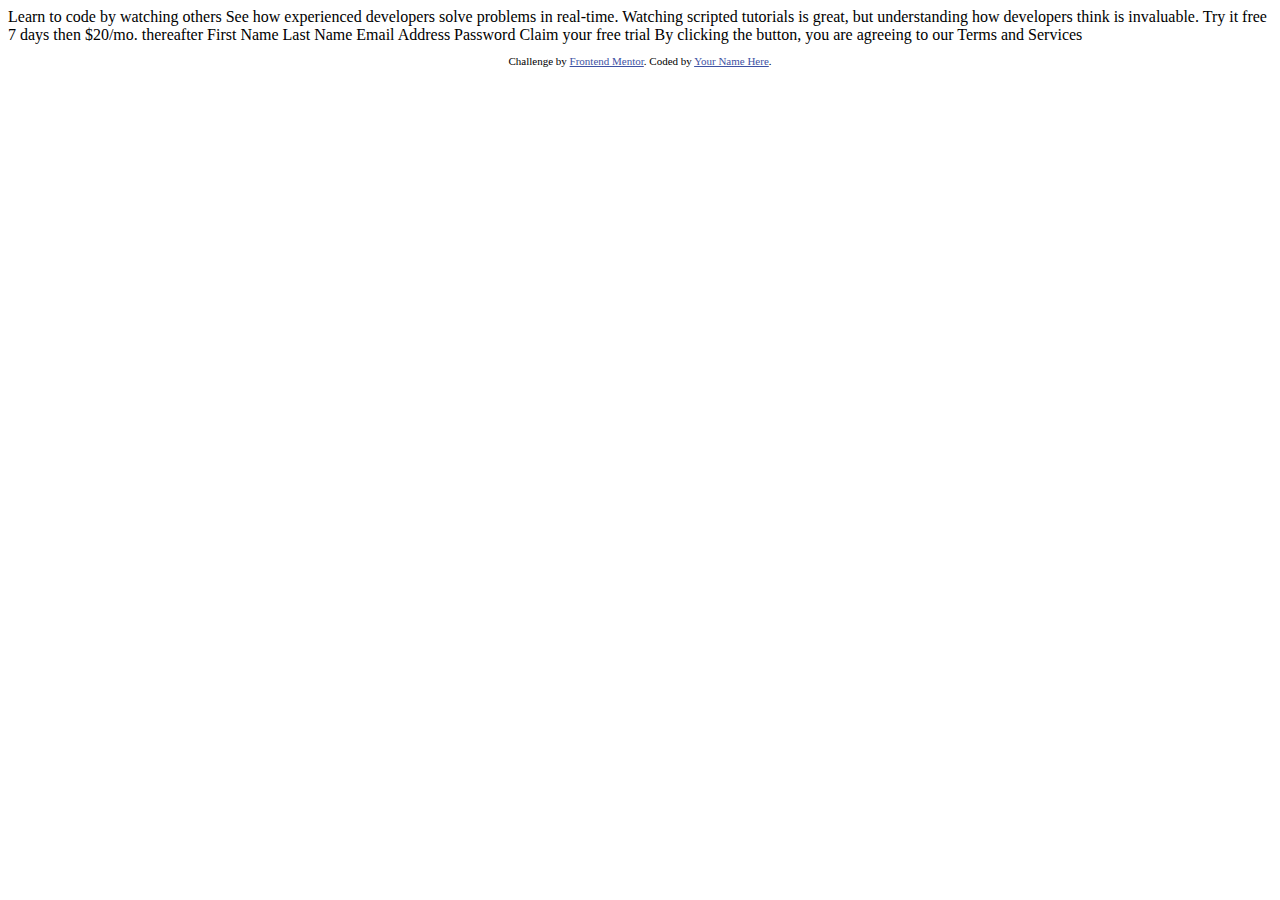
==== index.html @ 19cbcdd1 "dia1" ====
<!DOCTYPE html>
<html lang="en">
<head>
  <meta charset="UTF-8">
  <meta name="viewport" content="width=device-width, initial-scale=1.0"> <!-- displays site properly based on user's device -->

  <link rel="icon" type="image/png" sizes="32x32" href="./images/favicon-32x32.png">
  
  <title>Frontend Mentor | Intro component with sign up form</title>

  <!-- Feel free to remove these styles or customise in your own stylesheet 👍 -->
  <style>
    .attribution { font-size: 11px; text-align: center; }
    .attribution a { color: hsl(228, 45%, 44%); }
  </style>
</head>
<body>

  Learn to code by watching others

  See how experienced developers solve problems in real-time. Watching scripted tutorials is great, 
  but understanding how developers think is invaluable. 

  Try it free 7 days then $20/mo. thereafter

  First Name 
  Last Name 
  Email Address
  Password

  Claim your free trial 

  By clicking the button, you are agreeing to our Terms and Services
  
  <footer>
    <p class="attribution">
      Challenge by <a href="https://www.frontendmentor.io?ref=challenge" target="_blank">Frontend Mentor</a>. 
      Coded by <a href="#">Your Name Here</a>.
    </p>
  </footer>
</body>
</html>
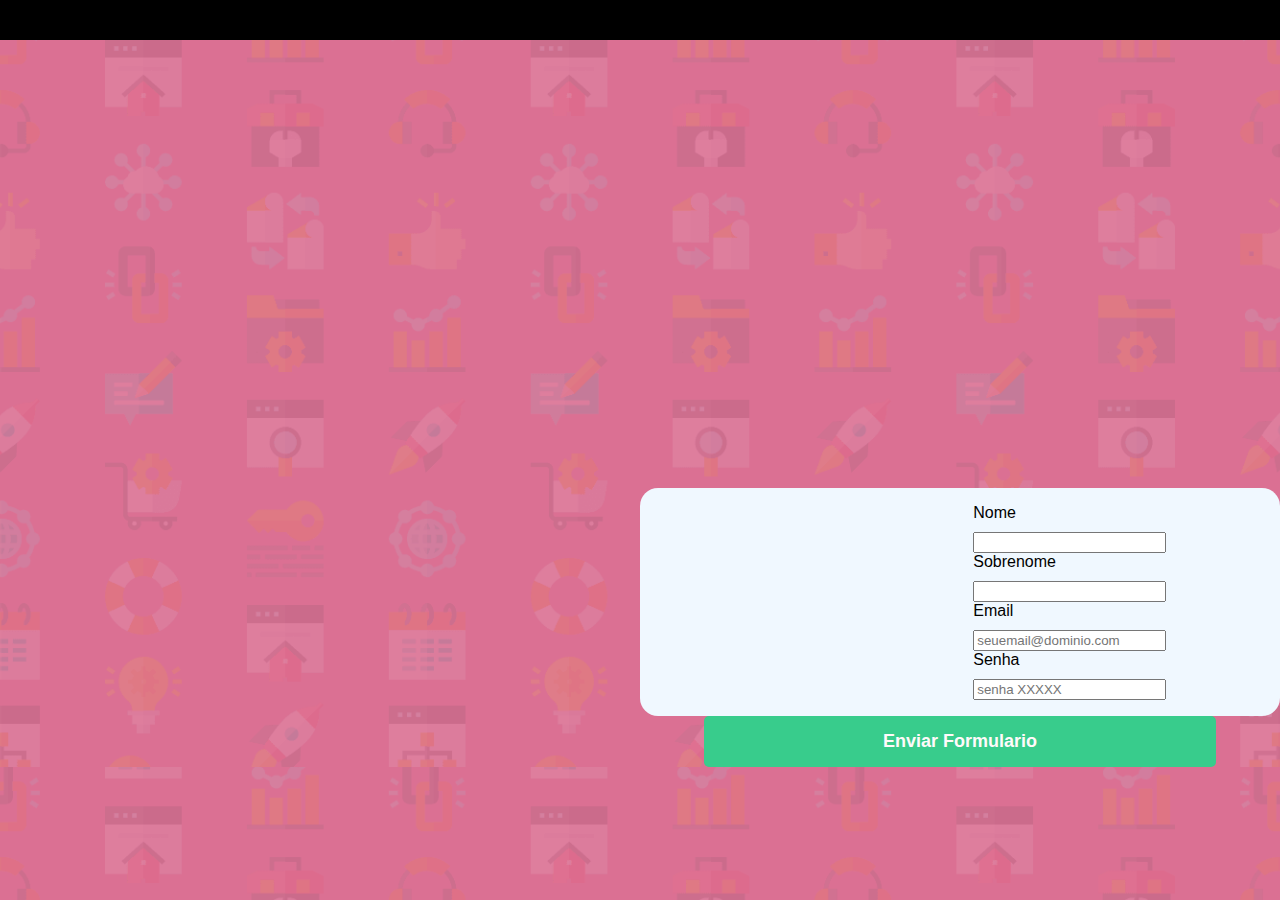
==== commit 5f4ada66: "dia 02" ====
--- a/index.html
+++ b/index.html
@@ -3,8 +3,10 @@
 <head>
   <meta charset="UTF-8">
   <meta name="viewport" content="width=device-width, initial-scale=1.0"> <!-- displays site properly based on user's device -->
-
+  <link rel="stylesheet" href="reset.css">
+  <link href="https: //fonts.googleapis.com/css2? família= Poppins:wght@400;500;600;700 & display=swap" rel="stylesheet"/>
   <link rel="icon" type="image/png" sizes="32x32" href="./images/favicon-32x32.png">
+  <link rel="stylesheet" href="style.css">
   
   <title>Frontend Mentor | Intro component with sign up form</title>
 
@@ -15,28 +17,107 @@
   </style>
 </head>
 <body>
+    <header>
+        <section>
+        <body background class="body_background" src="./images/bg-intro-desktop.png">
+        </section>
+           
+      <div class="caixa">
+         <!-- <h1><img src="logowill.png" alt="Logo da Will Barbearia"></h1>-->
 
-  Learn to code by watching others
+          <!--<nav>
+              <ul>
+                  <li><a href="index.html">Home</a></li>
+                  <li><a href="Produtos.html">Produtos</a></li>
+                  <li><a href="contato">Contato </a></li>
+              </ul>
+          </nav>  -->
+      </div>         
+  </header>
 
-  See how experienced developers solve problems in real-time. Watching scripted tutorials is great, 
-  but understanding how developers think is invaluable. 
+      <main>
+          <form class="bgform"> <section class="bg"></section>
+            <section>           
 
-  Try it free 7 days then $20/mo. thereafter
+              <label for="nome">Nome</label>
+              <input type="text" id="nome" class="input-padrao" required>
 
-  First Name 
-  Last Name 
-  Email Address
-  Password
+              <label for="sobrenome">Sobrenome</label>
+              <input type="text" id="sobrenome" class="input-padrao" required>
+              
+              <label for="email">Email</label>
+              <input type="email" id="email" class="input-padrao" required placeholder="seuemail@dominio.com">
 
-  Claim your free trial 
+              <label for="senha">Senha</label>
+              <input type="senha" id="senha" class="input-padrao" required placeholder="senha XXXXX">
+            </section>
+            </form>
+            
 
-  By clicking the button, you are agreeing to our Terms and Services
-  
-  <footer>
-    <p class="attribution">
-      Challenge by <a href="https://www.frontendmentor.io?ref=challenge" target="_blank">Frontend Mentor</a>. 
-      Coded by <a href="#">Your Name Here</a>.
-    </p>
-  </footer>
+             <!-- <label for="telefone">Telefone</label>
+              <input type="tel" id="telefone" class="input-padrao" required placeholder="(xx) xxxxx-xxxx">
+              
+              <label for="mensagem">Mensagem</label>
+              <textarea cols="80" rows="10" id="mensagem" class="input-padrao"></textarea> -->   
+
+                 <!-- <fieldset>
+                      <legend>Como prefere nosso contato?</p>    
+                      <label  for="radio-email"><input type="radio" name="contato" value="email" id="radio-email">Email</label>
+                      
+
+                      <label for="radio-telefone"><input type="radio" name="contato" value="telefone" id="radio-telefone">Telefone</label>
+                      
+
+                      <label for="radio-whatsapp"><input type="radio" name="contato" value="whatsapp" id="radio-whatsapp" checked>WhatsApp</label>                        
+                  </fieldset>  
+
+                  <fieldset>
+                      <legend>Qual horário prefere ser atendido?</p>
+                      <select>
+                          <option>Manhã</option>
+                          <option>Tarde</option>
+                          <option>Noite</option>
+                      </select>
+                  </fieldset>
+              
+              <label class="checkbox"><input type="checkbox" checked>Gostaria de receber nossas novidades por email?</label>  -->
+
+              <input type="submit" value="Enviar Formulario" class="enviar">
+
+          </form>
+
+     <!-- <form>
+          <table>
+                  <thead>
+                      <tr>
+                          <th>Dia</th>
+                          <th>Horario</th>
+                      </tr> 
+                  </thead>                
+                  <tbody>
+                      <tr>
+                          <td>Segunda</td>
+                          <td>08h ~ 20h</td>
+                      </tr>
+                      <tr>
+                          <td>Quarta</td>
+                          <td>08h ~ 20h</td>
+                      </tr>
+                      <tr>
+                          <td>Sexta</td>
+                          <td>08h ~ 20h</td>
+                      </tr>   
+                  </tbody>                
+          </table>
+      </form> -->
+          
+      </main>
+
+         <!-- <footer>
+              <img src="logowillcinza.jpg" alt="Logo da Will Barbearia">
+              <p class="copyright"> &copy; Copyright Will Barbearia 2022</p>
+      
+          </footer>-->
+
 </body>
 </html>--- a/style.css
+++ b/style.css
@@ -0,0 +1,67 @@
+body{
+    font-family: 'Poppins', sans-serif;
+    font-size: 16px;
+    margin: 0px;
+    padding: 0px;
+}
+header{
+    background: #000000;
+    padding: 20px 0
+}
+.caixa{
+    position: relative;
+    width: 940px;
+    margin: 0 auto;    
+}
+
+form label, form legend{
+    display: flex;
+    position: relative;
+    font-size: 16px;
+    margin: 0 0 10px;
+    
+}
+
+form{
+    padding: 1rem;
+    background-color: aliceblue;
+    border-radius: 18px;
+    margin-left: 50%;
+    display: block;
+    margin-top: 35%;
+}
+
+.enviar{
+    width: 40%;
+    padding: 15px 0;
+    background:/* Green */hsl(154, 59%, 51%);
+    color: rgb(255, 250, 250);
+    font-weight: bold;
+    font-size: 18px;
+    border: none;
+    border-radius: 5px;
+    transition: 1s all; 
+    cursor: pointer;
+    margin-left: 55%;
+}
+.enviar:hover{
+    background: Green;
+    transform: scale(1.1);
+    color: black;
+}
+.body_background {
+    background: url('./images/bg-intro-desktop.png') repeat center / cover;
+    background-color: palevioletred;
+}
+
+.input-padrao {
+    display: block;
+        width: 100%;
+}
+.bgform{
+    display: flex;
+    justify-content: space-around;
+}
+.bg{
+    color: #000000;
+}
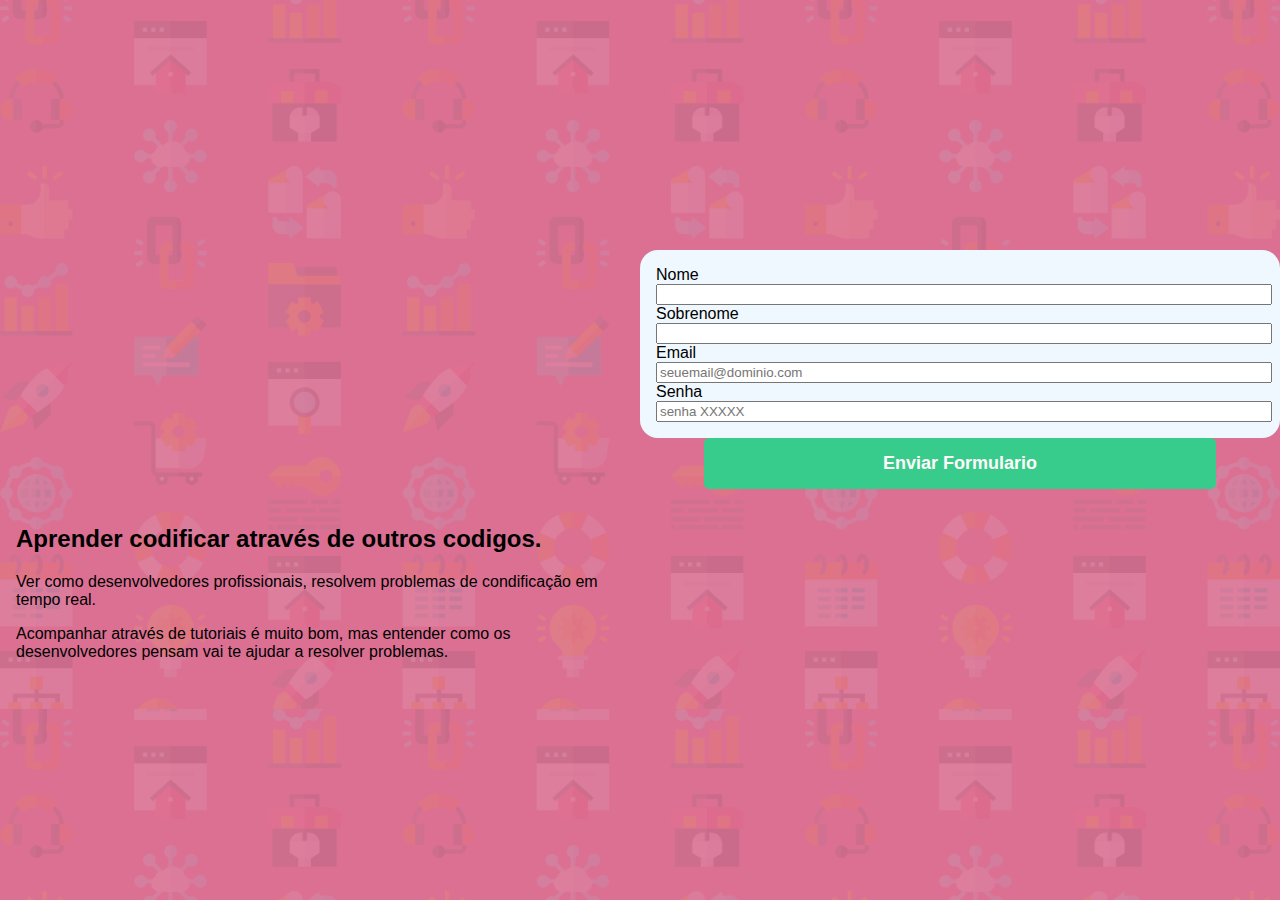
==== commit 8c32956a: "dia03" ====
--- a/index.html
+++ b/index.html
@@ -21,24 +21,16 @@
         <section>
         <body background class="body_background" src="./images/bg-intro-desktop.png">
         </section>
-           
-      <div class="caixa">
-         <!-- <h1><img src="logowill.png" alt="Logo da Will Barbearia"></h1>-->
-
-          <!--<nav>
-              <ul>
-                  <li><a href="index.html">Home</a></li>
-                  <li><a href="Produtos.html">Produtos</a></li>
-                  <li><a href="contato">Contato </a></li>
-              </ul>
-          </nav>  -->
-      </div>         
-  </header>
+                  
+      </header>
 
       <main>
+
+        
           <form class="bgform"> <section class="bg"></section>
-            <section>           
-
+           
+            <div>
+                    
               <label for="nome">Nome</label>
               <input type="text" id="nome" class="input-padrao" required>
 
@@ -50,68 +42,19 @@
 
               <label for="senha">Senha</label>
               <input type="senha" id="senha" class="input-padrao" required placeholder="senha XXXXX">
-            </section>
+            </div>
             </form>
             
-
-             <!-- <label for="telefone">Telefone</label>
-              <input type="tel" id="telefone" class="input-padrao" required placeholder="(xx) xxxxx-xxxx">
-              
-              <label for="mensagem">Mensagem</label>
-              <textarea cols="80" rows="10" id="mensagem" class="input-padrao"></textarea> -->   
-
-                 <!-- <fieldset>
-                      <legend>Como prefere nosso contato?</p>    
-                      <label  for="radio-email"><input type="radio" name="contato" value="email" id="radio-email">Email</label>
-                      
-
-                      <label for="radio-telefone"><input type="radio" name="contato" value="telefone" id="radio-telefone">Telefone</label>
-                      
-
-                      <label for="radio-whatsapp"><input type="radio" name="contato" value="whatsapp" id="radio-whatsapp" checked>WhatsApp</label>                        
-                  </fieldset>  
-
-                  <fieldset>
-                      <legend>Qual horário prefere ser atendido?</p>
-                      <select>
-                          <option>Manhã</option>
-                          <option>Tarde</option>
-                          <option>Noite</option>
-                      </select>
-                  </fieldset>
-              
-              <label class="checkbox"><input type="checkbox" checked>Gostaria de receber nossas novidades por email?</label>  -->
-
-              <input type="submit" value="Enviar Formulario" class="enviar">
+            <input type="submit" value="Enviar Formulario" class="enviar">
+            <section class="sobre">
+                <h2 class="sobre__titulo">Aprender codificar através de outros codigos.</h2>
+                <p class="sobre__descricao">Ver como desenvolvedores profissionais, resolvem problemas de condificação em tempo real.</p>
+                <p class="sobre__descricao">Acompanhar através de tutoriais é muito bom, mas entender como os desenvolvedores pensam vai te ajudar a resolver problemas.</p>
+            </section> 
 
           </form>
 
-     <!-- <form>
-          <table>
-                  <thead>
-                      <tr>
-                          <th>Dia</th>
-                          <th>Horario</th>
-                      </tr> 
-                  </thead>                
-                  <tbody>
-                      <tr>
-                          <td>Segunda</td>
-                          <td>08h ~ 20h</td>
-                      </tr>
-                      <tr>
-                          <td>Quarta</td>
-                          <td>08h ~ 20h</td>
-                      </tr>
-                      <tr>
-                          <td>Sexta</td>
-                          <td>08h ~ 20h</td>
-                      </tr>   
-                  </tbody>                
-          </table>
-      </form> -->
-          
-      </main>
+           </main>
 
          <!-- <footer>
               <img src="logowillcinza.jpg" alt="Logo da Will Barbearia">
--- a/style.css
+++ b/style.css
@@ -4,21 +4,14 @@
     margin: 0px;
     padding: 0px;
 }
-header{
-    background: #000000;
-    padding: 20px 0
-}
-.caixa{
-    position: relative;
-    width: 940px;
-    margin: 0 auto;    
-}
+
 
 form label, form legend{
     display: flex;
     position: relative;
     font-size: 16px;
-    margin: 0 0 10px;
+    margin: 0 0 0px;
+    
     
 }
 
@@ -27,8 +20,9 @@
     background-color: aliceblue;
     border-radius: 18px;
     margin-left: 50%;
-    display: block;
-    margin-top: 35%;
+    justify-content: right;
+    margin-top: 250px;
+    
 }
 
 .enviar{
@@ -58,10 +52,22 @@
     display: block;
         width: 100%;
 }
-.bgform{
-    display: flex;
+bgform{
+    margin-left: 50%;
+    margin-top: 35%;
+    display: block;
     justify-content: space-around;
 }
-.bg{
-    color: #000000;
+bg{
+    width: 50%;
+    height: 50%;
 }
+
+.sobre{
+    padding: 1rem;
+    border-radius: 18px;
+    margin-right: 50%;
+    display: block;
+    justify-content: left;
+    
+}
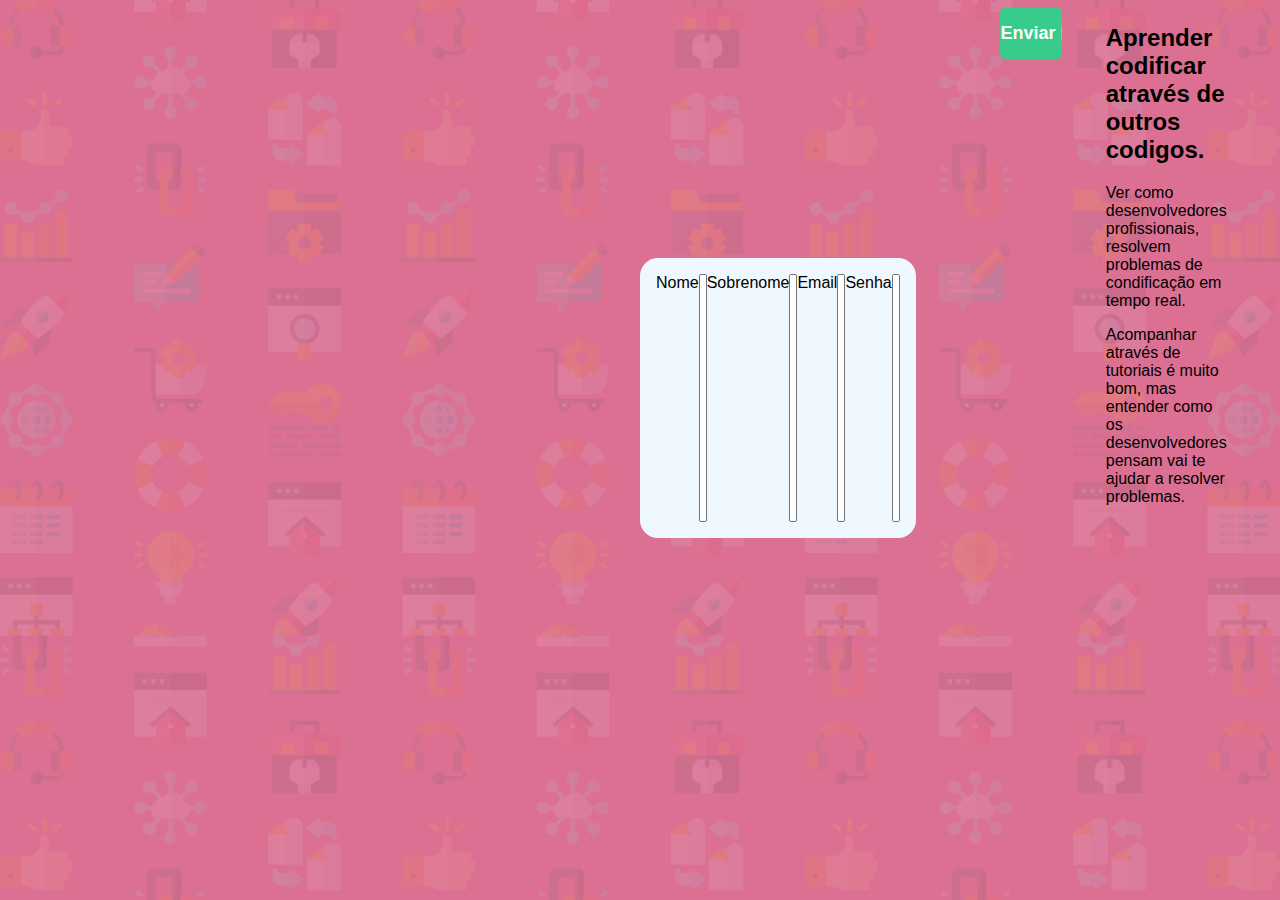
==== commit e65847b9: "dia04&5" ====
--- a/index.html
+++ b/index.html
@@ -17,20 +17,12 @@
   </style>
 </head>
 <body>
-    <header>
-        <section>
-        <body background class="body_background" src="./images/bg-intro-desktop.png">
-        </section>
-                  
-      </header>
+    <section class="corpo">
+      <body background class="body_bg" src="./images/bg-intro-desktop.png"></body>
 
-      <main>
-
-        
-          <form class="bgform"> <section class="bg"></section>
+      <div class="bgform">
            
-            <div>
-                    
+            <div class="linhas">                    
               <label for="nome">Nome</label>
               <input type="text" id="nome" class="input-padrao" required>
 
@@ -41,22 +33,21 @@
               <input type="email" id="email" class="input-padrao" required placeholder="seuemail@dominio.com">
 
               <label for="senha">Senha</label>
-              <input type="senha" id="senha" class="input-padrao" required placeholder="senha XXXXX">
+              <input type="senha" id="senha" class="input-padrao" required placeholder="senha XXXXX">              
+            </div>         
+            <div class="botao">
+            <input type="submit" value="Enviar Formulario" class="enviar">
             </div>
-            </form>
-            
-            <input type="submit" value="Enviar Formulario" class="enviar">
-            <section class="sobre">
+
+            <div class="sobre">
                 <h2 class="sobre__titulo">Aprender codificar através de outros codigos.</h2>
                 <p class="sobre__descricao">Ver como desenvolvedores profissionais, resolvem problemas de condificação em tempo real.</p>
                 <p class="sobre__descricao">Acompanhar através de tutoriais é muito bom, mas entender como os desenvolvedores pensam vai te ajudar a resolver problemas.</p>
-            </section> 
+            </div>
+      </div>
+    </section> 
 
-          </form>
-
-           </main>
-
-         <!-- <footer>
+           <!-- <footer>
               <img src="logowillcinza.jpg" alt="Logo da Will Barbearia">
               <p class="copyright"> &copy; Copyright Will Barbearia 2022</p>
       
--- a/style.css
+++ b/style.css
@@ -1,12 +1,72 @@
 body{
     font-family: 'Poppins', sans-serif;
     font-size: 16px;
-    margin: 0px;
-    padding: 0px;
+    /* margin: 0px;
+    padding: 0px;*/
+}
+.body_bg {
+    background: url('./images/bg-intro-desktop.png') repeat center / cover;
+    background-color: palevioletred;
+}
+.corpo{
+    width: 960px;
+    margin: auto;
 }
 
+.bgform{
+    display: flex;
+}
 
-form label, form legend{
+.linhas{
+    display: flex;
+    float: left;
+    width: 300px;
+     background-color: aliceblue;
+     border-radius: 18px;
+     margin-left: 50%;
+     padding: 1rem;
+     justify-content: right;
+     margin-top: 250px;*/
+    }
+    .sobre{
+        display: table-cell;
+        float:left;
+        width: 300px;
+        margin-top: -20px;
+        margin-left: 20px;        
+       border-radius: 18px;
+        margin-right: 50%;
+        padding: 1rem;
+        display: block;
+        justify-content: left;*/
+        
+    }
+    .botao{
+        display: flexbox;
+        justify-content: center;
+    }
+.enviar{
+        width: 40%;
+        padding: 15px 0;
+        background:/* Green */hsl(154, 59%, 51%);
+        color: rgb(255, 250, 250);
+        font-weight: bold;
+        font-size: 18px;
+        border: none;
+        border-radius: 5px;
+        transition: 1s all; 
+        cursor: pointer;
+       margin-left: 55%;
+    }
+
+.bgform{
+   /*  display: table;
+   margin-left: 50%;
+    margin-top: 35%;
+    justify-content: space-around;*/
+}
+
+/*form label, form legend{
     display: flex;
     position: relative;
     font-size: 16px;
@@ -23,51 +83,21 @@
     justify-content: right;
     margin-top: 250px;
     
-}
+}*/
 
-.enviar{
-    width: 40%;
-    padding: 15px 0;
-    background:/* Green */hsl(154, 59%, 51%);
-    color: rgb(255, 250, 250);
-    font-weight: bold;
-    font-size: 18px;
-    border: none;
-    border-radius: 5px;
-    transition: 1s all; 
-    cursor: pointer;
-    margin-left: 55%;
-}
 .enviar:hover{
     background: Green;
     transform: scale(1.1);
-    color: black;
+    color: black;*/
 }
-.body_background {
-    background: url('./images/bg-intro-desktop.png') repeat center / cover;
-    background-color: palevioletred;
-}
+
 
 .input-padrao {
     display: block;
-        width: 100%;
-}
-bgform{
-    margin-left: 50%;
-    margin-top: 35%;
-    display: block;
-    justify-content: space-around;
+    width: 100%;
 }
 bg{
     width: 50%;
     height: 50%;
-}
+}*/
 
-.sobre{
-    padding: 1rem;
-    border-radius: 18px;
-    margin-right: 50%;
-    display: block;
-    justify-content: left;
-    
-}
